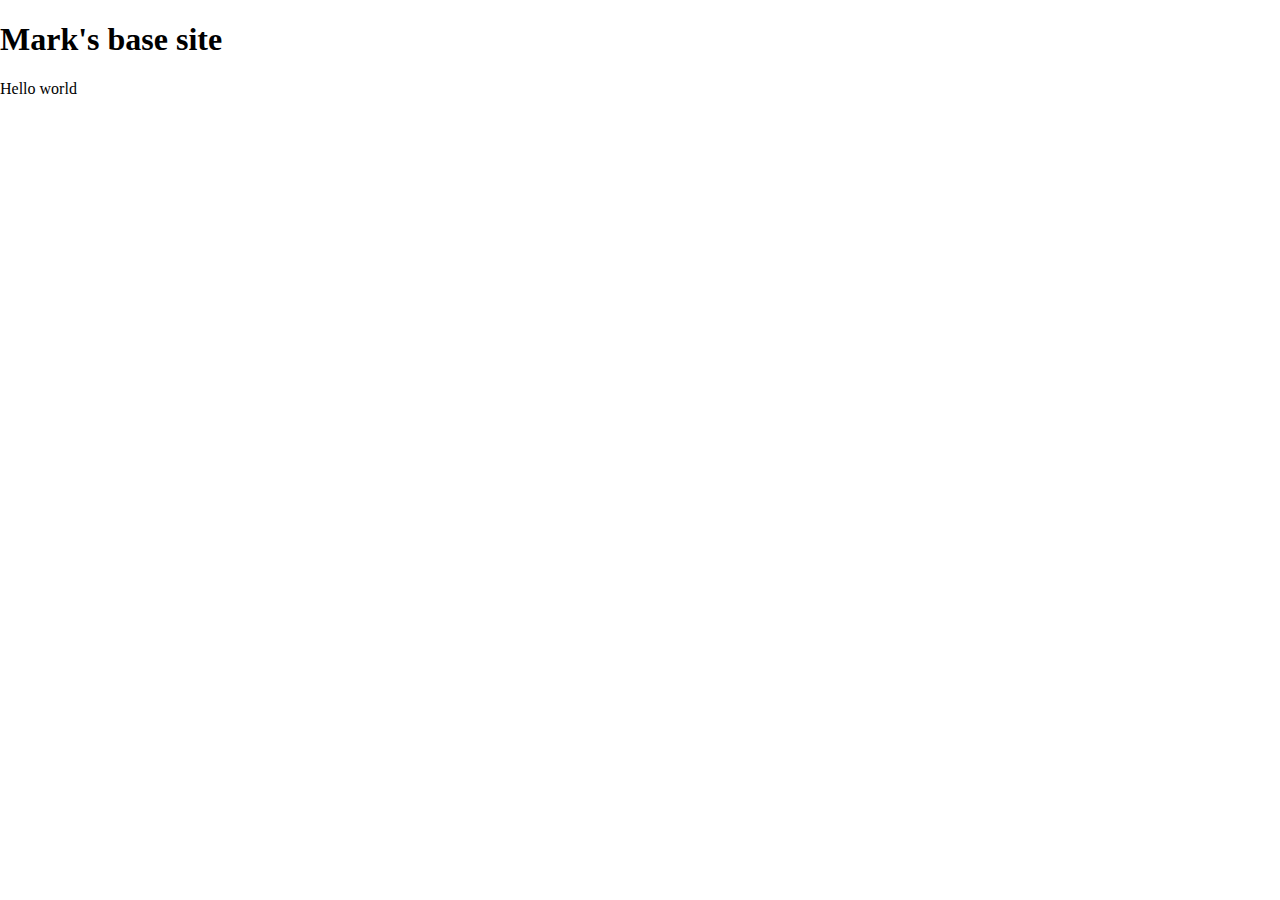
==== FrontEnd/index.html @ 9e90a7df "add base files to frontend, add sass cache to gitignore" ====
<!DOCTYPE html>
<html>
  <head>
      <meta charset="utf-8">
      <meta http-equiv="X-UA-Compatible" content="IE=edge,chrome=1">
      <title>-=X=-</title>
      <meta name="viewport" content="width=device-width" />

      <link rel="stylesheet" href="css/styles.css">

      <!--[if lt IE 9]>
          <script src="//html5shiv.googlecode.com/svn/trunk/html5.js"></script>
          <script>window.html5 || document.write('<script src="js/vendor/html5shiv.js"><\/script>')</script>
      <![endif]-->
  </head>
  <body>

    <h1>Mark's base site</h1>
    <p>Hello world</p>

    <script type="text/javascript" src="js/script.js"></script>
  </body>
</html>
---- FrontEnd/css/styles.css ----
/* line 15, ../sass/_normalize.scss */
article,
aside,
details,
figcaption,
figure,
footer,
header,
hgroup,
nav,
section,
summary {
  display: block;
}

/* line 22, ../sass/_normalize.scss */
audio,
canvas,
video {
  display: inline-block;
  *display: inline;
  *zoom: 1;
}

/* line 32, ../sass/_normalize.scss */
html {
  font-size: 100%;
  /* 1 */
  -webkit-text-size-adjust: 100%;
  /* 2 */
  -ms-text-size-adjust: 100%;
  /* 2 */
}

/* line 39, ../sass/_normalize.scss */
body {
  margin: 0;
}

/* line 43, ../sass/_normalize.scss */
a:focus {
  outline: thin dotted;
}

/* line 50, ../sass/_normalize.scss */
a:hover,
a:active {
  outline: 0;
}

/* line 57, ../sass/_normalize.scss */
img {
  border: 0;
  /* 1 */
  -ms-interpolation-mode: bicubic;
  /* 2 */
}

/* line 63, ../sass/_normalize.scss */
svg:not(:root) {
  overflow: hidden;
}
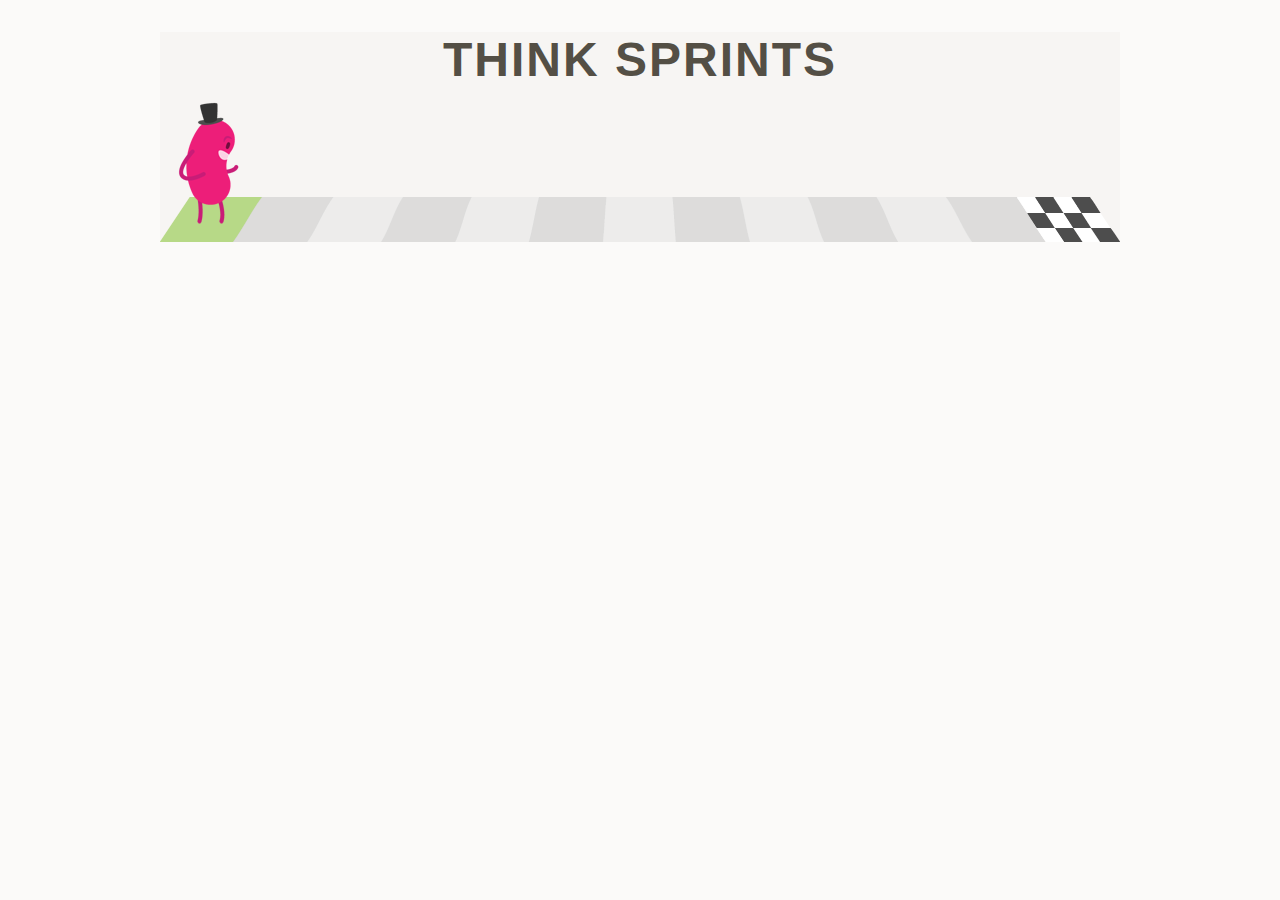
==== commit 5039dfa9: "animate player-1 & add positions" ====
--- a/FrontEnd/index.html
+++ b/FrontEnd/index.html
@@ -1,23 +1,35 @@
 <!DOCTYPE html>
 <html>
-  <head>
-      <meta charset="utf-8">
-      <meta http-equiv="X-UA-Compatible" content="IE=edge,chrome=1">
-      <title>-=X=-</title>
-      <meta name="viewport" content="width=device-width" />
+<head>
+    <meta charset="utf-8">
+    <meta http-equiv="X-UA-Compatible" content="IE=edge,chrome=1">
+    <title>-=X=-</title>
+    <meta name="viewport" content="width=device-width" />
 
-      <link rel="stylesheet" href="css/styles.css">
+    <link rel="stylesheet" href="css/styles.css">
 
-      <!--[if lt IE 9]>
-          <script src="//html5shiv.googlecode.com/svn/trunk/html5.js"></script>
-          <script>window.html5 || document.write('<script src="js/vendor/html5shiv.js"><\/script>')</script>
-      <![endif]-->
-  </head>
-  <body>
+    <!--[if lt IE 9]>
+        <script src="//html5shiv.googlecode.com/svn/trunk/html5.js"></script>
+        <script>window.html5 || document.write('<script src="js/vendor/html5shiv.js"><\/script>')</script>
+    <![endif]-->
+</head>
+<body>
 
-    <h1>Mark's base site</h1>
-    <p>Hello world</p>
+  <div class="wrap">
 
-    <script type="text/javascript" src="js/script.js"></script>
-  </body>
+    <header>
+      <h1>THINK SPRINTS</h1>
+    </header>
+
+    <div class="track">
+
+      <div class="player-1 rest position-0">
+      </div>
+
+    </div>
+
+  </div> <!-- end .wrap -->
+
+<script type="text/javascript" src="js/script.js"></script>
+</body>
 </html>--- a/FrontEnd/css/styles.css
+++ b/FrontEnd/css/styles.css
@@ -1,4 +1,11 @@
-/* line 15, ../sass/_normalize.scss */
+/* normalize.css v2.0.1 | MIT License | git.io/normalize */
+/* ==========================================================================
+   HTML5 display definitions
+   ========================================================================== */
+/*
+ * Corrects `block` display not defined in IE 8/9.
+ */
+/* line 21, ../sass/_normalize.scss */
 article,
 aside,
 details,
@@ -13,18 +20,45 @@
   display: block;
 }
 
-/* line 22, ../sass/_normalize.scss */
+/*
+ * Corrects `inline-block` display not defined in IE 8/9.
+ */
+/* line 31, ../sass/_normalize.scss */
 audio,
 canvas,
 video {
   display: inline-block;
-  *display: inline;
-  *zoom: 1;
-}
-
-/* line 32, ../sass/_normalize.scss */
+}
+
+/*
+ * Prevents modern browsers from displaying `audio` without controls.
+ * Remove excess height in iOS 5 devices.
+ */
+/* line 40, ../sass/_normalize.scss */
+audio:not([controls]) {
+  display: none;
+  height: 0;
+}
+
+/*
+ * Addresses styling for `hidden` attribute not present in IE 8/9.
+ */
+/* line 49, ../sass/_normalize.scss */
+[hidden] {
+  display: none;
+}
+
+/* ==========================================================================
+   Base
+   ========================================================================== */
+/*
+ * 1. Sets default font family to sans-serif.
+ * 2. Prevents iOS text size adjust after orientation change, without disabling
+ *    user zoom.
+ */
+/* line 63, ../sass/_normalize.scss */
 html {
-  font-size: 100%;
+  font-family: sans-serif;
   /* 1 */
   -webkit-text-size-adjust: 100%;
   /* 2 */
@@ -32,31 +66,460 @@
   /* 2 */
 }
 
-/* line 39, ../sass/_normalize.scss */
+/*
+ * Removes default margin.
+ */
+/* line 73, ../sass/_normalize.scss */
 body {
   margin: 0;
 }
 
-/* line 43, ../sass/_normalize.scss */
+/* ==========================================================================
+   Links
+   ========================================================================== */
+/*
+ * Addresses `outline` inconsistency between Chrome and other browsers.
+ */
+/* line 85, ../sass/_normalize.scss */
 a:focus {
   outline: thin dotted;
 }
 
-/* line 50, ../sass/_normalize.scss */
-a:hover,
-a:active {
+/*
+ * Improves readability when focused and also mouse hovered in all browsers.
+ */
+/* line 94, ../sass/_normalize.scss */
+a:active,
+a:hover {
   outline: 0;
 }
 
-/* line 57, ../sass/_normalize.scss */
+/* ==========================================================================
+   Typography
+   ========================================================================== */
+/*
+ * Addresses `h1` font sizes within `section` and `article` in Firefox 4+,
+ * Safari 5, and Chrome.
+ */
+/* line 107, ../sass/_normalize.scss */
+h1 {
+  font-size: 2em;
+}
+
+/*
+ * Addresses styling not present in IE 8/9, Safari 5, and Chrome.
+ */
+/* line 115, ../sass/_normalize.scss */
+abbr[title] {
+  border-bottom: 1px dotted;
+}
+
+/*
+ * Addresses style set to `bolder` in Firefox 4+, Safari 5, and Chrome.
+ */
+/* line 124, ../sass/_normalize.scss */
+b,
+strong {
+  font-weight: bold;
+}
+
+/*
+ * Addresses styling not present in Safari 5 and Chrome.
+ */
+/* line 132, ../sass/_normalize.scss */
+dfn {
+  font-style: italic;
+}
+
+/*
+ * Addresses styling not present in IE 8/9.
+ */
+/* line 140, ../sass/_normalize.scss */
+mark {
+  background: #ff0;
+  color: #000;
+}
+
+/*
+ * Corrects font family set oddly in Safari 5 and Chrome.
+ */
+/* line 153, ../sass/_normalize.scss */
+code,
+kbd,
+pre,
+samp {
+  font-family: monospace, serif;
+  font-size: 1em;
+}
+
+/*
+ * Improves readability of pre-formatted text in all browsers.
+ */
+/* line 162, ../sass/_normalize.scss */
+pre {
+  white-space: pre;
+  white-space: pre-wrap;
+  word-wrap: break-word;
+}
+
+/*
+ * Sets consistent quote types.
+ */
+/* line 172, ../sass/_normalize.scss */
+q {
+  quotes: "\201C" "\201D" "\2018" "\2019";
+}
+
+/*
+ * Addresses inconsistent and variable font size in all browsers.
+ */
+/* line 180, ../sass/_normalize.scss */
+small {
+  font-size: 80%;
+}
+
+/*
+ * Prevents `sub` and `sup` affecting `line-height` in all browsers.
+ */
+/* line 189, ../sass/_normalize.scss */
+sub,
+sup {
+  font-size: 75%;
+  line-height: 0;
+  position: relative;
+  vertical-align: baseline;
+}
+
+/* line 196, ../sass/_normalize.scss */
+sup {
+  top: -0.5em;
+}
+
+/* line 200, ../sass/_normalize.scss */
+sub {
+  bottom: -0.25em;
+}
+
+/* ==========================================================================
+   Embedded content
+   ========================================================================== */
+/*
+ * Removes border when inside `a` element in IE 8/9.
+ */
+/* line 212, ../sass/_normalize.scss */
 img {
   border: 0;
-  /* 1 */
-  -ms-interpolation-mode: bicubic;
-  /* 2 */
-}
-
-/* line 63, ../sass/_normalize.scss */
+}
+
+/*
+ * Corrects overflow displayed oddly in IE 9.
+ */
+/* line 220, ../sass/_normalize.scss */
 svg:not(:root) {
   overflow: hidden;
 }
+
+/* ==========================================================================
+   Figures
+   ========================================================================== */
+/*
+ * Addresses margin not present in IE 8/9 and Safari 5.
+ */
+/* line 232, ../sass/_normalize.scss */
+figure {
+  margin: 0;
+}
+
+/* ==========================================================================
+   Forms
+   ========================================================================== */
+/*
+ * Define consistent border, margin, and padding.
+ */
+/* line 244, ../sass/_normalize.scss */
+fieldset {
+  border: 1px solid #c0c0c0;
+  margin: 0 2px;
+  padding: 0.35em 0.625em 0.75em;
+}
+
+/*
+ * 1. Corrects color not being inherited in IE 8/9.
+ * 2. Remove padding so people aren't caught out if they zero out fieldsets.
+ */
+/* line 255, ../sass/_normalize.scss */
+legend {
+  border: 0;
+  /* 1 */
+  padding: 0;
+  /* 2 */
+}
+
+/*
+ * 1. Corrects font family not being inherited in all browsers.
+ * 2. Corrects font size not being inherited in all browsers.
+ * 3. Addresses margins set differently in Firefox 4+, Safari 5, and Chrome
+ */
+/* line 269, ../sass/_normalize.scss */
+button,
+input,
+select,
+textarea {
+  font-family: inherit;
+  /* 1 */
+  font-size: 100%;
+  /* 2 */
+  margin: 0;
+  /* 3 */
+}
+
+/*
+ * Addresses Firefox 4+ setting `line-height` on `input` using `!important` in
+ * the UA stylesheet.
+ */
+/* line 281, ../sass/_normalize.scss */
+button,
+input {
+  line-height: normal;
+}
+
+/*
+ * 1. Avoid the WebKit bug in Android 4.0.* where (2) destroys native `audio`
+ *    and `video` controls.
+ * 2. Corrects inability to style clickable `input` types in iOS.
+ * 3. Improves usability and consistency of cursor style between image-type
+ *    `input` and others.
+ */
+/* line 296, ../sass/_normalize.scss */
+button,
+html input[type="button"],
+input[type="reset"],
+input[type="submit"] {
+  -webkit-appearance: button;
+  /* 2 */
+  cursor: pointer;
+  /* 3 */
+}
+
+/*
+ * Re-set default cursor for disabled elements.
+ */
+/* line 306, ../sass/_normalize.scss */
+button[disabled],
+input[disabled] {
+  cursor: default;
+}
+
+/*
+ * 1. Addresses box sizing set to `content-box` in IE 8/9.
+ * 2. Removes excess padding in IE 8/9.
+ */
+/* line 316, ../sass/_normalize.scss */
+input[type="checkbox"],
+input[type="radio"] {
+  box-sizing: border-box;
+  /* 1 */
+  padding: 0;
+  /* 2 */
+}
+
+/*
+ * 1. Addresses `appearance` set to `searchfield` in Safari 5 and Chrome.
+ * 2. Addresses `box-sizing` set to `border-box` in Safari 5 and Chrome
+ *    (include `-moz` to future-proof).
+ */
+/* line 327, ../sass/_normalize.scss */
+input[type="search"] {
+  -webkit-appearance: textfield;
+  /* 1 */
+  -moz-box-sizing: content-box;
+  -webkit-box-sizing: content-box;
+  /* 2 */
+  box-sizing: content-box;
+}
+
+/*
+ * Removes inner padding and search cancel button in Safari 5 and Chrome
+ * on OS X.
+ */
+/* line 340, ../sass/_normalize.scss */
+input[type="search"]::-webkit-search-cancel-button,
+input[type="search"]::-webkit-search-decoration {
+  -webkit-appearance: none;
+}
+
+/*
+ * Removes inner padding and border in Firefox 4+.
+ */
+/* line 349, ../sass/_normalize.scss */
+button::-moz-focus-inner,
+input::-moz-focus-inner {
+  border: 0;
+  padding: 0;
+}
+
+/*
+ * 1. Removes default vertical scrollbar in IE 8/9.
+ * 2. Improves readability and alignment in all browsers.
+ */
+/* line 359, ../sass/_normalize.scss */
+textarea {
+  overflow: auto;
+  /* 1 */
+  vertical-align: top;
+  /* 2 */
+}
+
+/* ==========================================================================
+   Tables
+   ========================================================================== */
+/*
+ * Remove most spacing between table cells.
+ */
+/* line 372, ../sass/_normalize.scss */
+table {
+  border-collapse: collapse;
+  border-spacing: 0;
+}
+
+/* line 4, ../sass/_players.scss */
+.player-1 {
+  background-image: url("../img/player-1.png");
+  width: 100px;
+  height: 150px;
+  position: relative;
+  -webkit-transition-property: left;
+  -moz-transition-property: left;
+  -o-transition-property: left;
+  transition-property: left;
+  -webkit-transition-duration: 2s;
+  -moz-transition-duration: 2s;
+  -o-transition-duration: 2s;
+  transition-duration: 2s;
+}
+
+/* line 14, ../sass/_players.scss */
+.rest {
+  -webkit-animation: rest 1.5s infinite ease-in-out;
+  background-repeat: repeat-x;
+  background-size: 600px 150px;
+  background-position: 400px bottom;
+}
+
+@-webkit-keyframes rest {
+  /* line 23, ../sass/_players.scss */
+  0% {
+    background-size: 600px 150px;
+  }
+
+  /* line 24, ../sass/_players.scss */
+  50% {
+    background-size: 600px 145px;
+  }
+}
+
+/* line 27, ../sass/_players.scss */
+.run {
+  -webkit-animation: run 0.35s steps(3, end) infinite;
+}
+
+@-webkit-keyframes run {
+  /* line 32, ../sass/_players.scss */
+  from {
+    background-position: 400px 0;
+  }
+
+  /* line 33, ../sass/_players.scss */
+  to {
+    background-position: 700px 0;
+  }
+}
+
+/* line 36, ../sass/_players.scss */
+.jump {
+  -webkit-animation: jump 0.5s steps(3, end) infinite;
+}
+
+@-webkit-keyframes jump {
+  /* line 41, ../sass/_players.scss */
+  from {
+    background-position: 100px 0;
+  }
+
+  /* line 42, ../sass/_players.scss */
+  to {
+    background-position: 400px 0;
+  }
+}
+
+/* line 47, ../sass/_players.scss */
+.position-0 {
+  left: 0px;
+}
+
+/* line 51, ../sass/_players.scss */
+.position-1 {
+  left: 143px;
+}
+
+/* line 55, ../sass/_players.scss */
+.position-2 {
+  left: 286px;
+}
+
+/* line 59, ../sass/_players.scss */
+.position-3 {
+  left: 429px;
+}
+
+/* line 63, ../sass/_players.scss */
+.position-4 {
+  left: 572px;
+}
+
+/* line 67, ../sass/_players.scss */
+.position-5 {
+  left: 715px;
+}
+
+/* line 71, ../sass/_players.scss */
+.position-6 {
+  left: 858px;
+}
+
+/* line 26, ../sass/styles.scss */
+* {
+  -webkit-box-sizing: border-box;
+  -moz-box-sizing: border-box;
+  box-sizing: border-box;
+}
+
+/* line 30, ../sass/styles.scss */
+body {
+  background-color: #fbfaf9;
+  color: #544f45;
+}
+
+/* line 35, ../sass/styles.scss */
+.wrap {
+  width: 960px;
+  margin: 0 auto;
+  background-color: #f7f5f3;
+}
+
+/* line 45, ../sass/styles.scss */
+header h1 {
+  text-align: center;
+  font-size: 3em;
+  letter-spacing: 2px;
+  margin-bottom: 0;
+}
+
+/* line 52, ../sass/styles.scss */
+.track {
+  height: 155px;
+  width: 960px;
+  background-image: url("../img/track.png");
+  background-repeat: no-repeat;
+  background-position: 0 bottom;
+}
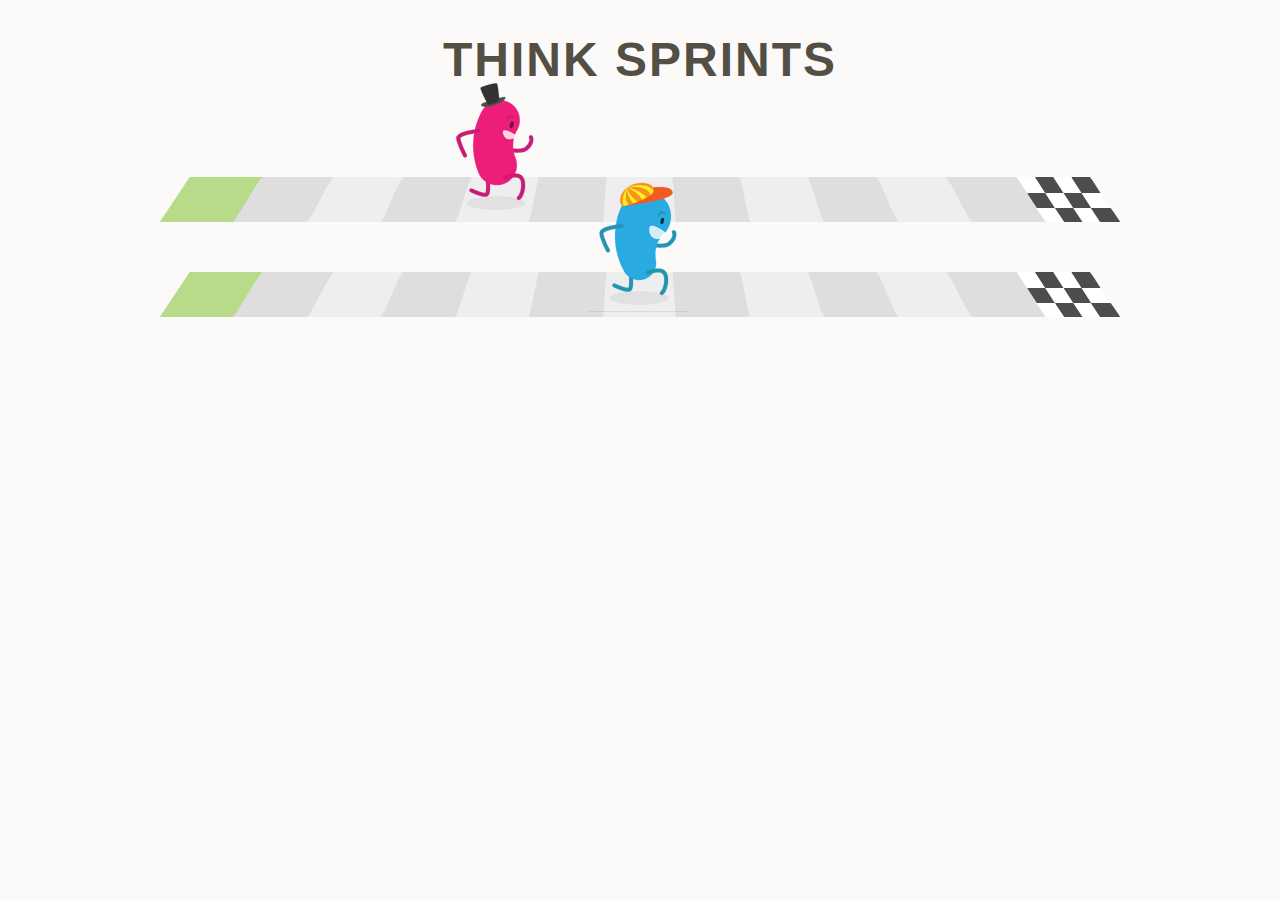
==== commit 95f34a22: "add player 2" ====
--- a/FrontEnd/index.html
+++ b/FrontEnd/index.html
@@ -23,7 +23,14 @@
 
     <div class="track">
 
-      <div class="player-1 rest position-0">
+      <div class="player player-1 run position-2">
+      </div>
+
+    </div>
+
+    <div class="track track-2">
+
+      <div class="player player-2 run position-3">
       </div>
 
     </div>
--- a/FrontEnd/css/styles.css
+++ b/FrontEnd/css/styles.css
@@ -383,8 +383,7 @@
 }
 
 /* line 4, ../sass/_players.scss */
-.player-1 {
-  background-image: url("../img/player-1.png");
+.player {
   width: 100px;
   height: 150px;
   position: relative;
@@ -398,7 +397,17 @@
   transition-duration: 2s;
 }
 
-/* line 14, ../sass/_players.scss */
+/* line 13, ../sass/_players.scss */
+.player-1 {
+  background-image: url("../img/player-1.png");
+}
+
+/* line 17, ../sass/_players.scss */
+.player-2 {
+  background-image: url("../img/player-2.png");
+}
+
+/* line 21, ../sass/_players.scss */
 .rest {
   -webkit-animation: rest 1.5s infinite ease-in-out;
   background-repeat: repeat-x;
@@ -407,82 +416,84 @@
 }
 
 @-webkit-keyframes rest {
-  /* line 23, ../sass/_players.scss */
+  /* line 30, ../sass/_players.scss */
   0% {
     background-size: 600px 150px;
   }
 
-  /* line 24, ../sass/_players.scss */
+  /* line 31, ../sass/_players.scss */
   50% {
     background-size: 600px 145px;
   }
 }
 
-/* line 27, ../sass/_players.scss */
+/* line 34, ../sass/_players.scss */
 .run {
-  -webkit-animation: run 0.35s steps(3, end) infinite;
+  -webkit-animation: run 0.2s steps(3, end) infinite;
+  -webkit-animation-direction: alternate;
 }
 
 @-webkit-keyframes run {
-  /* line 32, ../sass/_players.scss */
+  /* line 40, ../sass/_players.scss */
   from {
     background-position: 400px 0;
   }
 
-  /* line 33, ../sass/_players.scss */
+  /* line 41, ../sass/_players.scss */
   to {
     background-position: 700px 0;
   }
 }
 
-/* line 36, ../sass/_players.scss */
+/* line 44, ../sass/_players.scss */
 .jump {
-  -webkit-animation: jump 0.5s steps(3, end) infinite;
+  -webkit-animation: jump 0.25s steps(3, end) infinite;
+  -webkit-animation-direction: alternate;
 }
 
 @-webkit-keyframes jump {
-  /* line 41, ../sass/_players.scss */
+  /* line 50, ../sass/_players.scss */
   from {
     background-position: 100px 0;
   }
 
-  /* line 42, ../sass/_players.scss */
+  /* line 51, ../sass/_players.scss */
   to {
     background-position: 400px 0;
   }
 }
 
-/* line 47, ../sass/_players.scss */
+/* line 56, ../sass/_players.scss */
 .position-0 {
   left: 0px;
 }
 
-/* line 51, ../sass/_players.scss */
+/* line 60, ../sass/_players.scss */
 .position-1 {
   left: 143px;
 }
 
-/* line 55, ../sass/_players.scss */
+/* line 64, ../sass/_players.scss */
 .position-2 {
   left: 286px;
 }
 
-/* line 59, ../sass/_players.scss */
+/* line 68, ../sass/_players.scss */
 .position-3 {
   left: 429px;
 }
 
-/* line 63, ../sass/_players.scss */
+/* line 72, ../sass/_players.scss */
 .position-4 {
   left: 572px;
 }
 
-/* line 67, ../sass/_players.scss */
+/* line 76, ../sass/_players.scss */
 .position-5 {
   left: 715px;
 }
 
-/* line 71, ../sass/_players.scss */
+/* line 80, ../sass/_players.scss */
 .position-6 {
   left: 858px;
 }
@@ -504,18 +515,17 @@
 .wrap {
   width: 960px;
   margin: 0 auto;
-  background-color: #f7f5f3;
-}
-
-/* line 45, ../sass/styles.scss */
+}
+
+/* line 44, ../sass/styles.scss */
 header h1 {
   text-align: center;
   font-size: 3em;
   letter-spacing: 2px;
-  margin-bottom: 0;
-}
-
-/* line 52, ../sass/styles.scss */
+  margin-bottom: -20px;
+}
+
+/* line 51, ../sass/styles.scss */
 .track {
   height: 155px;
   width: 960px;
@@ -523,3 +533,8 @@
   background-repeat: no-repeat;
   background-position: 0 bottom;
 }
+
+/* line 59, ../sass/styles.scss */
+.track-2 {
+  margin-top: -60px;
+}
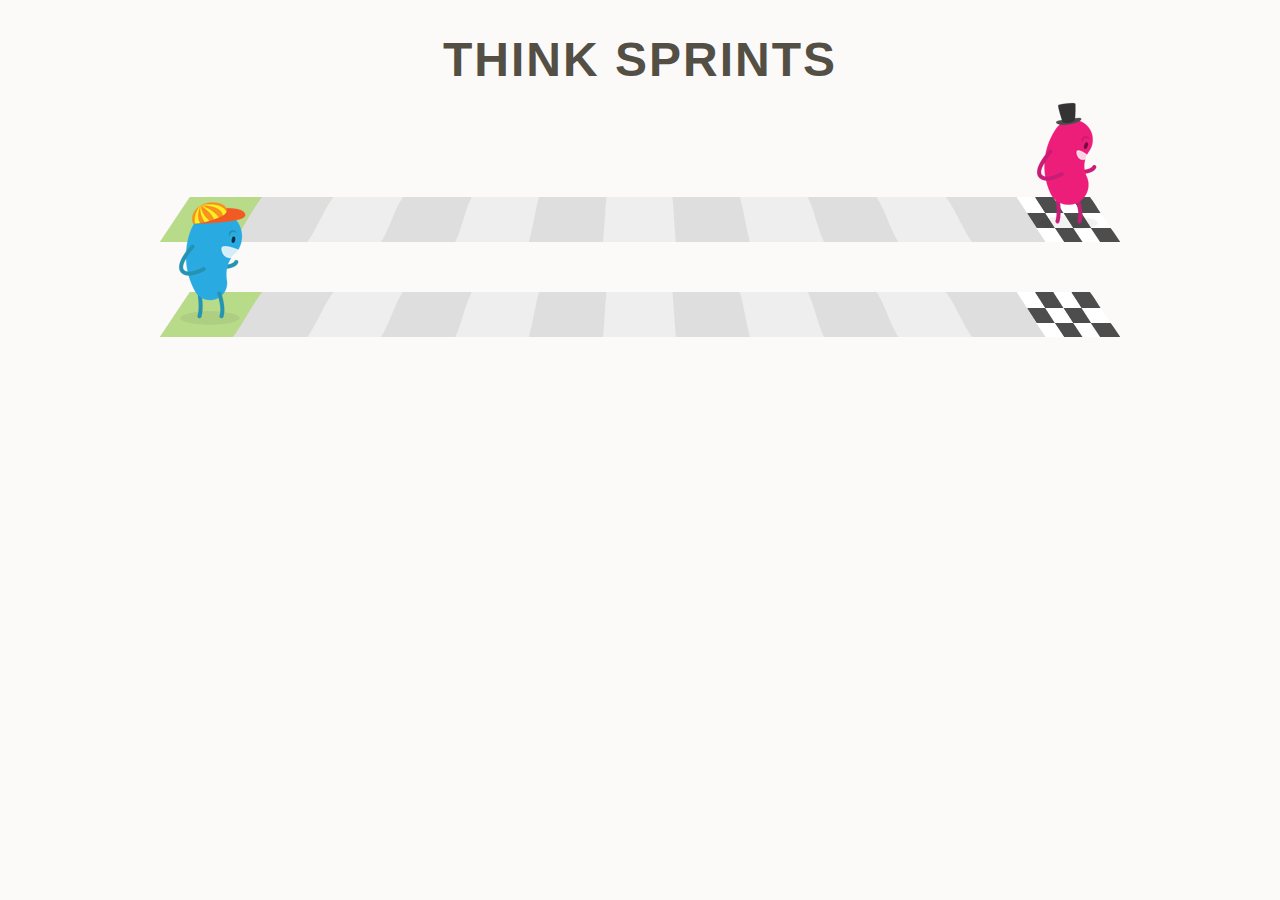
==== commit b848246f: "add player 2" ====
--- a/FrontEnd/index.html
+++ b/FrontEnd/index.html
@@ -23,14 +23,14 @@
 
     <div class="track">
 
-      <div class="player player-1 run position-2">
+      <div class="player player-1 rest position-6">
       </div>
 
     </div>
 
     <div class="track track-2">
 
-      <div class="player player-2 run position-3">
+      <div class="player player-2 rest position-0">
       </div>
 
     </div>
--- a/FrontEnd/css/styles.css
+++ b/FrontEnd/css/styles.css
@@ -522,7 +522,7 @@
   text-align: center;
   font-size: 3em;
   letter-spacing: 2px;
-  margin-bottom: -20px;
+  margin-bottom: 0;
 }
 
 /* line 51, ../sass/styles.scss */
